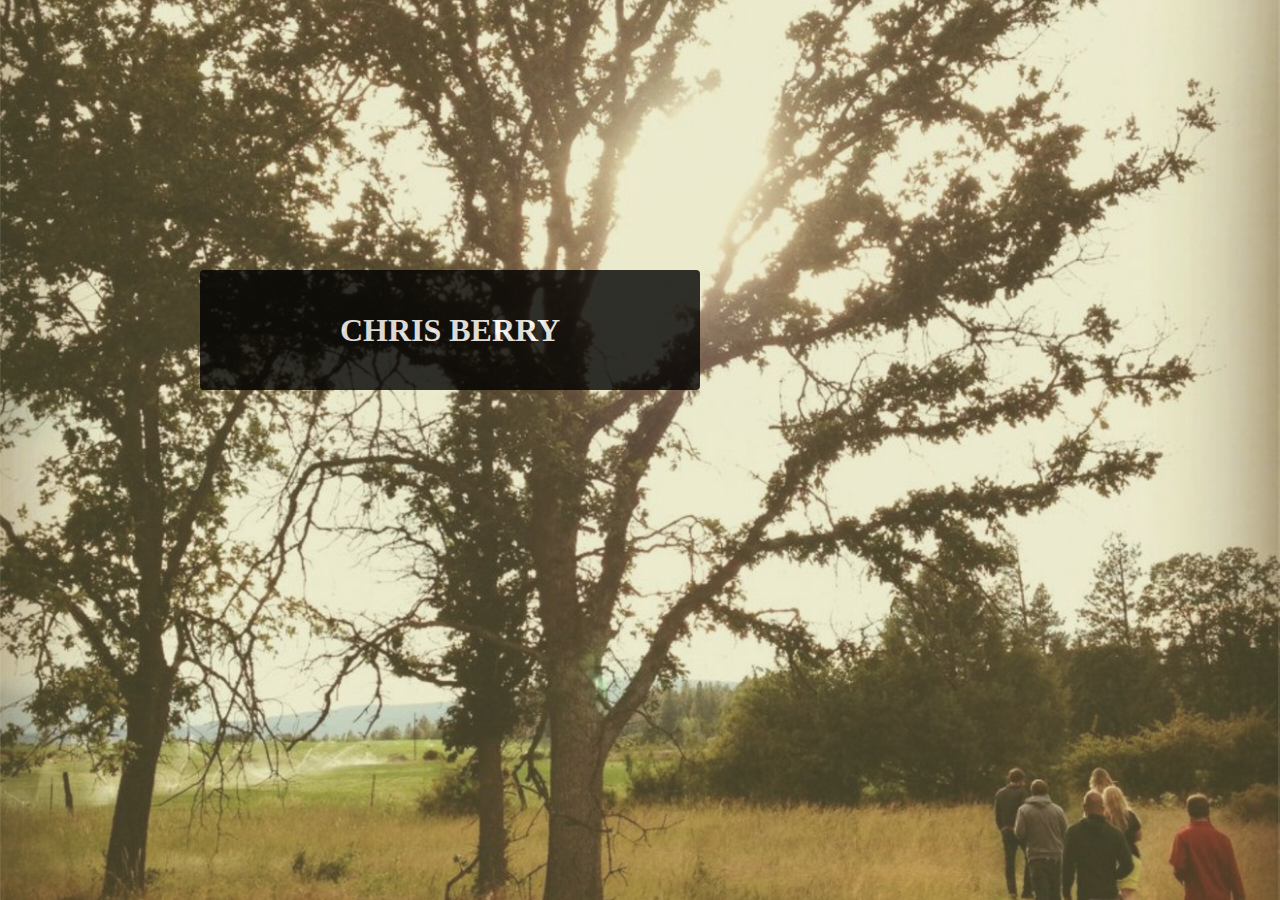
==== index.html @ b3ad1a07 "starting to make a front end portfolio. Sass structure and simple html" ====
<!DOCTYPE html>
<html>
  <head>
    <meta charset="utf-8">
    <link rel="stylesheet" href="css/application.css" media="screen" title="no title" charset="utf-8">
    <title>Portfolio</title>
  </head>
  <body>
    <div class="landing page">
      <header>

      </header>
      <div class="content">
        <div class="name">
          <h1>CHRIS BERRY</h1>
        </div>
      </div>
      <footer>
      </footer>

    </div>

  </body>
</html>
---- css/application.css ----
html {
  background: linear-gradient(rgba(201, 196, 126, 0.3), rgba(201, 196, 126, 0.3)), url(../img/background.jpg) no-repeat center center fixed;
  -webkit-background-size: cover;
  -moz-background-size: cover;
  -o-background-size: cover;
  background-size: cover; }

.name {
  display: flex;
  justify-content: center;
  height: 120px;
  width: 500px;
  background-color: black;
  opacity: .8;
  border-radius: 4px;
  margin-top: 30vh;
  margin-left: 15vw; }

h1 {
  align-self: center;
  text-align: center;
  color: white; }

/*# sourceMappingURL=application.css.map */
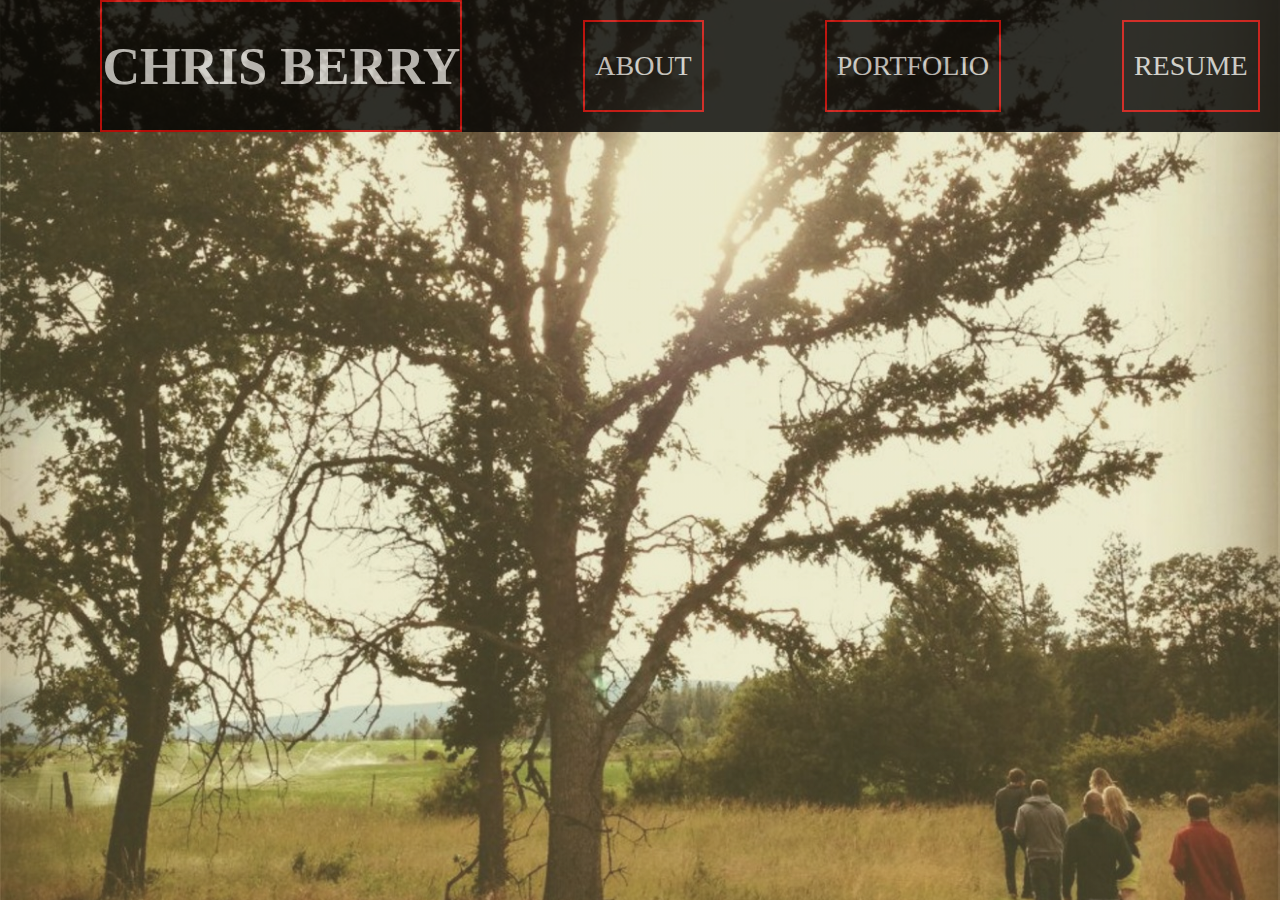
==== commit 9b10f61d: "changing nav bar working of flex" ====
--- a/index.html
+++ b/index.html
@@ -6,14 +6,21 @@
     <title>Portfolio</title>
   </head>
   <body>
-    <div class="landing page">
-      <header>
+    <header>
+      <div class="nav-bar">
+        <ul class="nav">
+          <a href="#"><h1>CHRIS BERRY</h1></a>
+          <a href="#"><p>ABOUT</p></a>
+          <a href="#"><p>PORTFOLIO</p></a>
+          <a href="#"><p>RESUME</p></a>
+        </ul>
+      </div>
 
-      </header>
+    </header>
+    <div class="landing-page">
+
       <div class="content">
-        <div class="name">
-          <h1>CHRIS BERRY</h1>
-        </div>
+
       </div>
       <footer>
       </footer>
--- a/css/application.css
+++ b/css/application.css
@@ -5,20 +5,41 @@
   -o-background-size: cover;
   background-size: cover; }
 
-.name {
+.nav-bar {
+  position: fixed;
+  top: 0;
+  left: 0;
+  background-color: black;
+  opacity: .8; }
+
+.nav {
   display: flex;
-  justify-content: center;
-  height: 120px;
-  width: 500px;
+  flex-wrap: nowrap;
+  justify-content: space-around;
+  height: 100px;
+  width: 100vw;
   background-color: black;
   opacity: .8;
-  border-radius: 4px;
-  margin-top: 30vh;
-  margin-left: 15vw; }
-
-h1 {
-  align-self: center;
-  text-align: center;
-  color: white; }
+  border-radius: 4px; }
+  .nav a {
+    display: flex;
+    align-self: center;
+    text-decoration: none;
+    color: white;
+    border: 2px solid red; }
+    .nav a h1 {
+      flex: 2;
+      align-self: center;
+      font-style: tahoma;
+      font-size: 52px;
+      color: white;
+      font: tahoma, Helvetica, Arial, sans-serif; }
+    .nav a p {
+      flex: 1;
+      align-content: flex-end;
+      color: white;
+      font: tahoma, Helvetica, Arial, sans-serif;
+      font-size: 28px;
+      padding: 0 10px; }
 
 /*# sourceMappingURL=application.css.map */
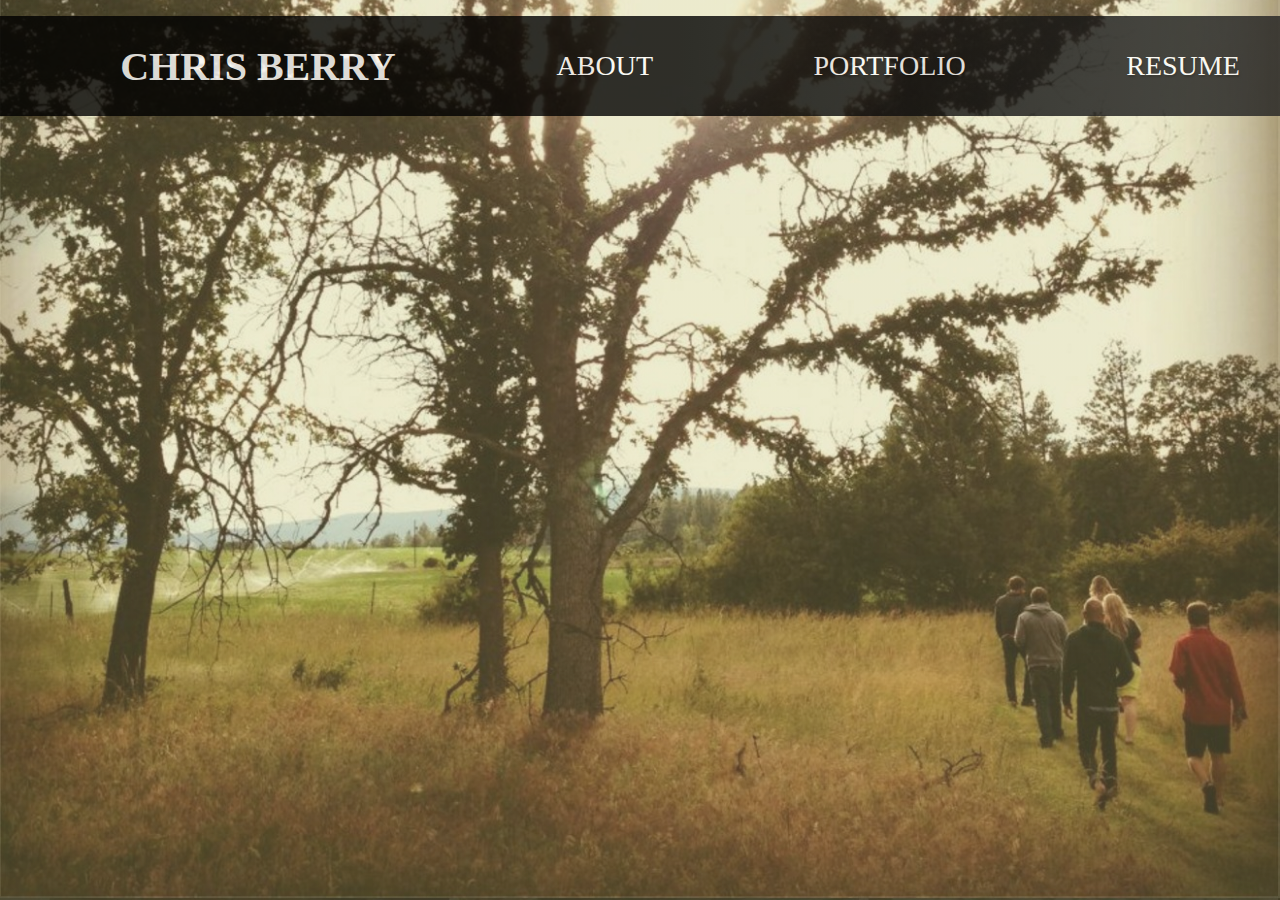
==== commit 98b189dc: "added c content, header still not looking correct" ====
--- a/index.html
+++ b/index.html
@@ -9,10 +9,10 @@
     <header>
       <div class="nav-bar">
         <ul class="nav">
-          <a href="#"><h1>CHRIS BERRY</h1></a>
-          <a href="#"><p>ABOUT</p></a>
-          <a href="#"><p>PORTFOLIO</p></a>
-          <a href="#"><p>RESUME</p></a>
+          <a href="index.html"><h1>CHRIS BERRY</h1></a>
+          <a href="about.html"><p>ABOUT</p></a>
+          <a href="portfolio.html"><p>PORTFOLIO</p></a>
+          <a href="resume.html"><p>RESUME</p></a>
         </ul>
       </div>
 
--- a/css/application.css
+++ b/css/application.css
@@ -1,15 +1,15 @@
 html {
-  background: linear-gradient(rgba(201, 196, 126, 0.3), rgba(201, 196, 126, 0.3)), url(../img/background.jpg) no-repeat center center fixed;
+  background: linear-gradient(rgba(201, 196, 126, 0.3), rgba(201, 196, 126, 0.3)), url(../img/background.jpg) no-repeat right bottom fixed;
   -webkit-background-size: cover;
   -moz-background-size: cover;
   -o-background-size: cover;
   background-size: cover; }
 
+body {
+  margin: 0; }
+
 .nav-bar {
-  position: fixed;
-  top: 0;
-  left: 0;
-  background-color: black;
+  background-image: linear-gradient(270deg, #222 0%, #000 47%);
   opacity: .8; }
 
 .nav {
@@ -17,21 +17,24 @@
   flex-wrap: nowrap;
   justify-content: space-around;
   height: 100px;
-  width: 100vw;
-  background-color: black;
-  opacity: .8;
-  border-radius: 4px; }
+  width: 100vw; }
   .nav a {
     display: flex;
     align-self: center;
     text-decoration: none;
     color: white;
-    border: 2px solid red; }
+    padding: 0 20px;
+    margin: 0 20px; }
+    .nav a :hover {
+      color: #999;
+      transition: 1s, ease-in-out;
+      transform: scale(1.05); }
     .nav a h1 {
       flex: 2;
       align-self: center;
       font-style: tahoma;
-      font-size: 52px;
+      font-size: 40px;
+      min-width: 276px;
       color: white;
       font: tahoma, Helvetica, Arial, sans-serif; }
     .nav a p {
@@ -40,6 +43,23 @@
       color: white;
       font: tahoma, Helvetica, Arial, sans-serif;
       font-size: 28px;
-      padding: 0 10px; }
+      text-shadow: 1px 2px 2px rgba(0, 0, 0, 0.5); }
+
+.aboutContent, .background, .resume, .portfolio {
+  width: 80vw;
+  margin-left: 10vw;
+  margin-top: 28px;
+  background-color: white;
+  opacity: 0.8;
+  border-radius: 10px;
+  padding: 10px; }
+  .aboutContent p, .background p, .resume p, .portfolio p {
+    margin: 15px 20px; }
+  .aboutContent a, .background a, .resume a, .portfolio a {
+    color: black;
+    text-decoration: none; }
+  .aboutContent li, .background li, .resume li, .portfolio li {
+    list-style: none;
+    padding: 20px; }
 
 /*# sourceMappingURL=application.css.map */
